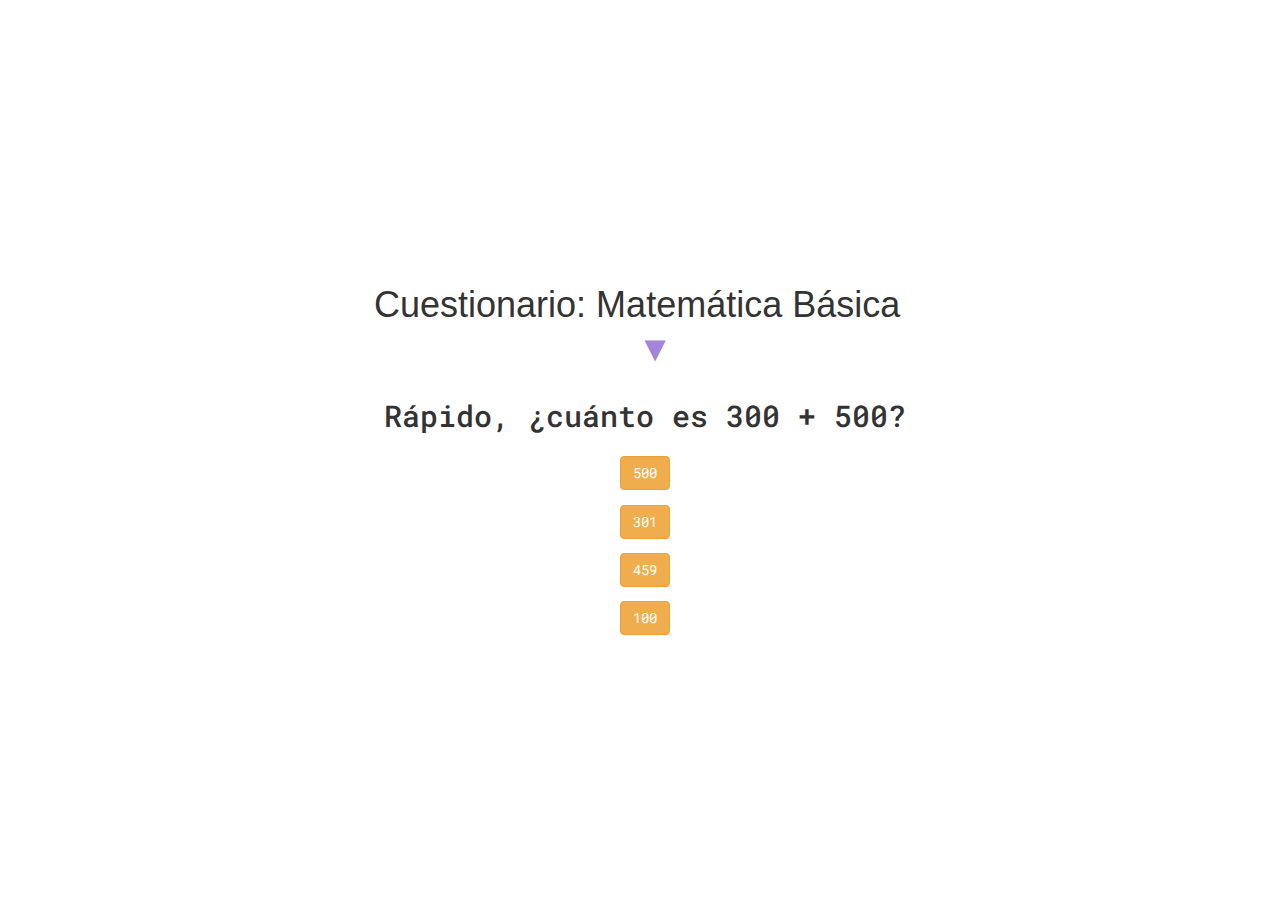
==== Clase 1/Entrega 1/index.html @ 1813ae7a "Add files via upload" ====
<!DOCTYPE html>
<html>
<head>
<title>Entrega 1 - Victoria Sztern</title>
<link rel="stylesheet" href="style.css">
<link rel="stylesheet" href="https://stackpath.bootstrapcdn.com/bootstrap/3.4.1/css/bootstrap.min.css" integrity="sha384-HSMxcRTRxnN+Bdg0JdbxYKrThecOKuH5zCYotlSAcp1+c8xmyTe9GYg1l9a69psu" crossorigin="anonymous">
<link rel="preconnect" href="https://fonts.googleapis.com">
<link rel="preconnect" href="https://fonts.gstatic.com" crossorigin>
<link href="https://fonts.googleapis.com/css2?family=Roboto+Mono:wght@200;300;400;500&display=swap" rel="stylesheet">

</head>

<body>
    <style>
      
        .gfg {
            all: unset;
        }
        
</style>
   
<h1>
    Cuestionario: Matemática Básica <br>
    <div class="arrow">
    ▼
</div>

</h1>

<div class = "rapido">



<h2>Rápido, ¿cuánto es 300 + 500?</h2>

    <div class="fondo1">
        
        
        <br> <button id="boton1" type="submit"class="btn btn-warning" value="500"/>500</button> <br>
     <br><button id="boton4" type="submit" class="btn btn-warning" value="301"/>301</button> <br>
        <br> <button id="boton2" type="submit" class="btn btn-warning" value="459"/>459</button> <br>
         <br><button id="boton3" type="submit"class="btn btn-warning" value="100"/>100</button> <br>


    </div>

</div>

<script src="script.js"></script>

</body>

</html>
---- Clase 1/Entrega 1/style.css ----
h1::before {  
    transform: scaleX(0);
    transform-origin: bottom right;
  }
  
  h1:hover::before {
    transform: scaleX(1);
    transform-origin: bottom left;
  }
  
  h1::before {
    content: " ";
    display: block;
    position: absolute;
    top: 0; right: 0; bottom: 0; left: 0;
    background: #A585DC;
    z-index: -1;
    transition: transform .3s ease;
  }
  
  h1 {
    font-size: 3rem;
    margin-left: 10%;
    font-family: 'Roboto Mono', monospace;

  }
  
  html {
    block-size: 100%;
    inline-size: 100%;
  }
  
  body {
    min-block-size: 100%;
    min-inline-size: 100%;
    margin: 0;
    box-sizing: border-box;
    display: grid;
    place-content: center;
    font-family: 'Roboto Mono', monospace;
  }
  
  
  .arrow {
      text-align: center;
      color: #A585DC;
      animation-name: floating;
      animation-duration: 3s;
      animation-iteration-count: infinite;
      animation-timing-function: ease-in-out;
      margin-left: 30px;
      margin-top: 5px;

  }
  @keyframes floating {
    0% { transform: translate(0,  0px); }
    50%  { transform: translate(0, 15px); }
    100%   { transform: translate(0, -0px); }   
}

 .rapido {
    font-family: 'Roboto Mono', monospace;
    text-align: center;
    font-size: 1rem;
    margin-left: 10px;

 }
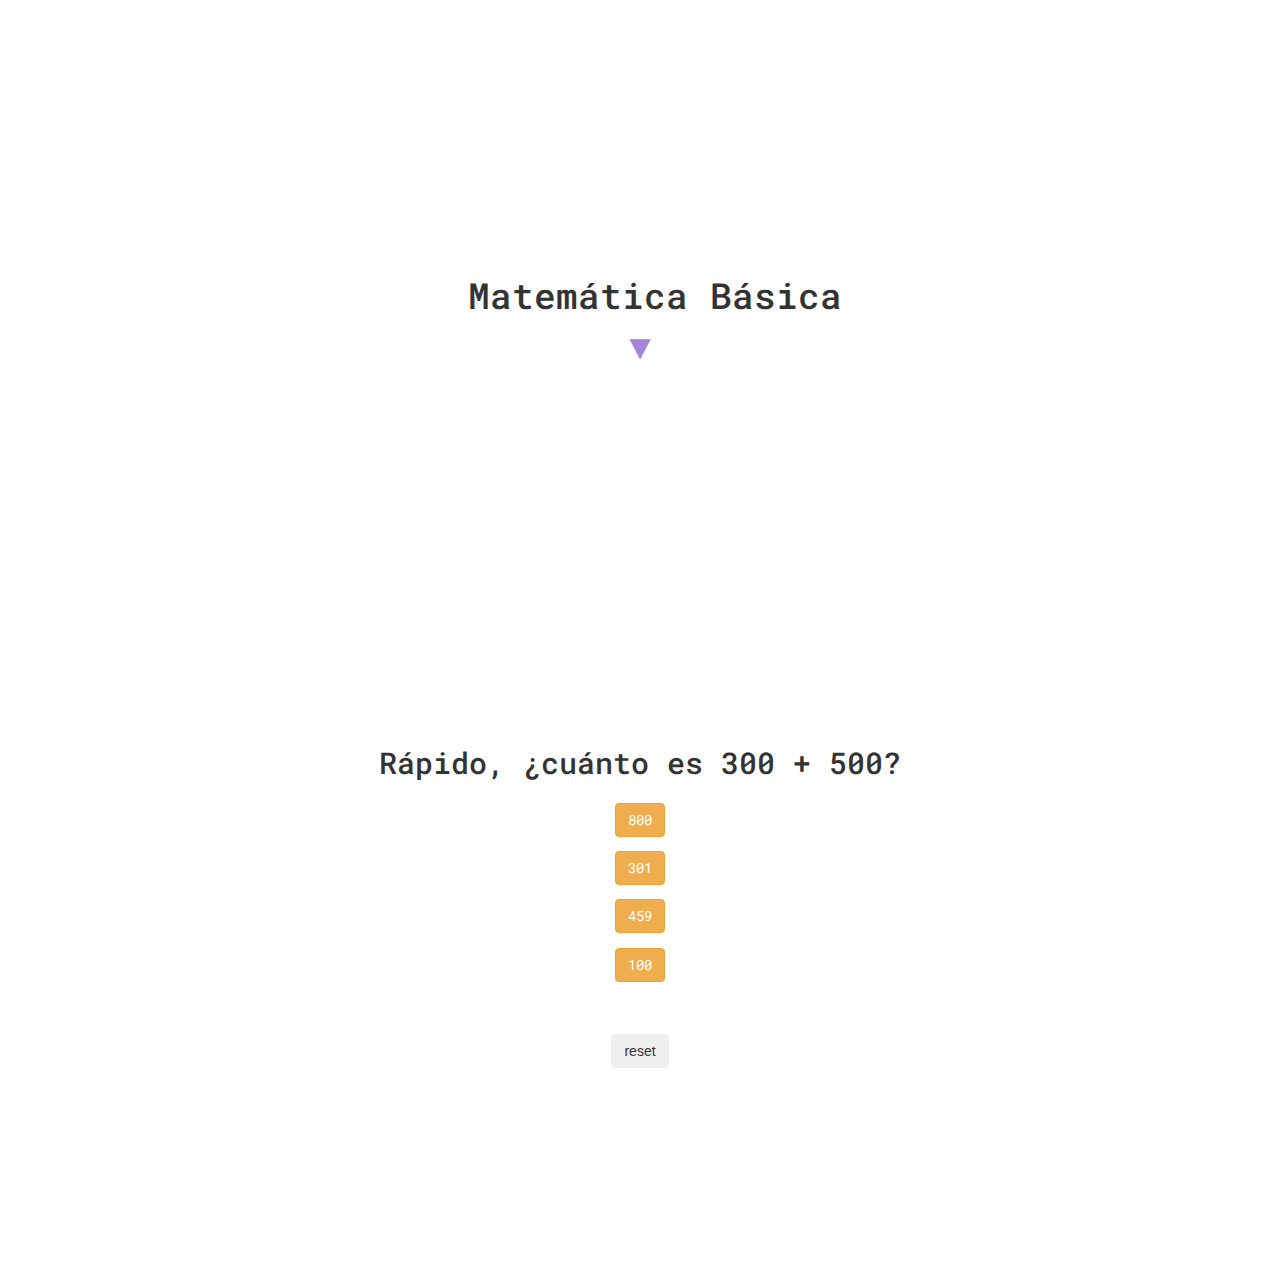
==== commit 3888057f: "Add files via upload" ====
--- a/Clase 1/Entrega 1/index.html
+++ b/Clase 1/Entrega 1/index.html
@@ -4,47 +4,64 @@
 <title>Entrega 1 - Victoria Sztern</title>
 <link rel="stylesheet" href="style.css">
 <link rel="stylesheet" href="https://stackpath.bootstrapcdn.com/bootstrap/3.4.1/css/bootstrap.min.css" integrity="sha384-HSMxcRTRxnN+Bdg0JdbxYKrThecOKuH5zCYotlSAcp1+c8xmyTe9GYg1l9a69psu" crossorigin="anonymous">
-<link rel="preconnect" href="https://fonts.googleapis.com">
-<link rel="preconnect" href="https://fonts.gstatic.com" crossorigin>
 <link href="https://fonts.googleapis.com/css2?family=Roboto+Mono:wght@200;300;400;500&display=swap" rel="stylesheet">
-
+<link rel="script" href="script.js">
 </head>
 
 <body>
-    <style>
-      
-        .gfg {
-            all: unset;
-        }
-        
+
+    <section id="seccion1">   
+<h1>
+    <div class="mateb">
+    Matemática Básica <br>
+        </div>
+    <div class="arrow">
+        <a class="pabajo" href="#section2">
+            
+    ▼
+</a>
+<style>
+a {
+    display: inline-block;
+    color: #A585DC;
+    text-align: center;
+    -webkit-transition: all 0.5s;
+    -moz-transition: all 0.5s;
+    -o-transition: all 0.5s;
+    transition: all 0.5s;
+    cursor: pointer;
+    margin: 5px;
+  }
 </style>
-   
-<h1>
-    Cuestionario: Matemática Básica <br>
-    <div class="arrow">
-    ▼
 </div>
 
 </h1>
+</section>
 
+<section id="section2">
 <div class = "rapido">
 
 
 
 <h2>Rápido, ¿cuánto es 300 + 500?</h2>
 
-    <div class="fondo1">
+        <div id="fondo1">
         
         
-        <br> <button id="boton1" type="submit"class="btn btn-warning" value="500"/>500</button> <br>
+        <br> <button id="boton1" type="submit"class="btn btn-warning" value="800"/>800</button> <br>
      <br><button id="boton4" type="submit" class="btn btn-warning" value="301"/>301</button> <br>
         <br> <button id="boton2" type="submit" class="btn btn-warning" value="459"/>459</button> <br>
          <br><button id="boton3" type="submit"class="btn btn-warning" value="100"/>100</button> <br>
 
-
-    </div>
+            </div>
+    
 
 </div>
+<div id="reset">
+    <button class="btn btn-outline-dark"id = "reset" type ="submit">reset</button>
+</div>
+
+</section>
 
 <script src="script.js"></script>
 
--- a/Clase 1/Entrega 1/style.css
+++ b/Clase 1/Entrega 1/style.css
@@ -1,14 +1,18 @@
-h1::before {  
+ 
+  h1::before {  
+  font-family: 'Roboto Mono', monospace !important;
     transform: scaleX(0);
     transform-origin: bottom right;
   }
   
   h1:hover::before {
+    font-family: 'Roboto Mono', monospace !important;
     transform: scaleX(1);
     transform-origin: bottom left;
   }
   
   h1::before {
+    font-family: 'Roboto Mono', monospace !important;
     content: " ";
     display: block;
     position: absolute;
@@ -20,8 +24,7 @@
   
   h1 {
     font-size: 3rem;
-    margin-left: 10%;
-    font-family: 'Roboto Mono', monospace;
+    font-family: 'Roboto Mono', monospace !important;
 
   }
   
@@ -31,6 +34,7 @@
   }
   
   body {
+    margin-top: 20% !important;
     min-block-size: 100%;
     min-inline-size: 100%;
     margin: 0;
@@ -48,7 +52,7 @@
       animation-duration: 3s;
       animation-iteration-count: infinite;
       animation-timing-function: ease-in-out;
-      margin-left: 30px;
+      margin-left: 0px;
       margin-top: 5px;
 
   }
@@ -62,7 +66,24 @@
     font-family: 'Roboto Mono', monospace;
     text-align: center;
     font-size: 1rem;
-    margin-left: 10px;
+    margin-top: 70% !important;
+    margin-bottom: 10% !important;
+    
+    
+ }
 
+ .mateb{
+   margin-left: 17% !important;
  }
-  +
+.pabajo{
+
+  text-decoration: none;
+  background-color: none;
+
+}
+#reset{
+  text-align: center;
+  margin-bottom: 100px;;
+
+}